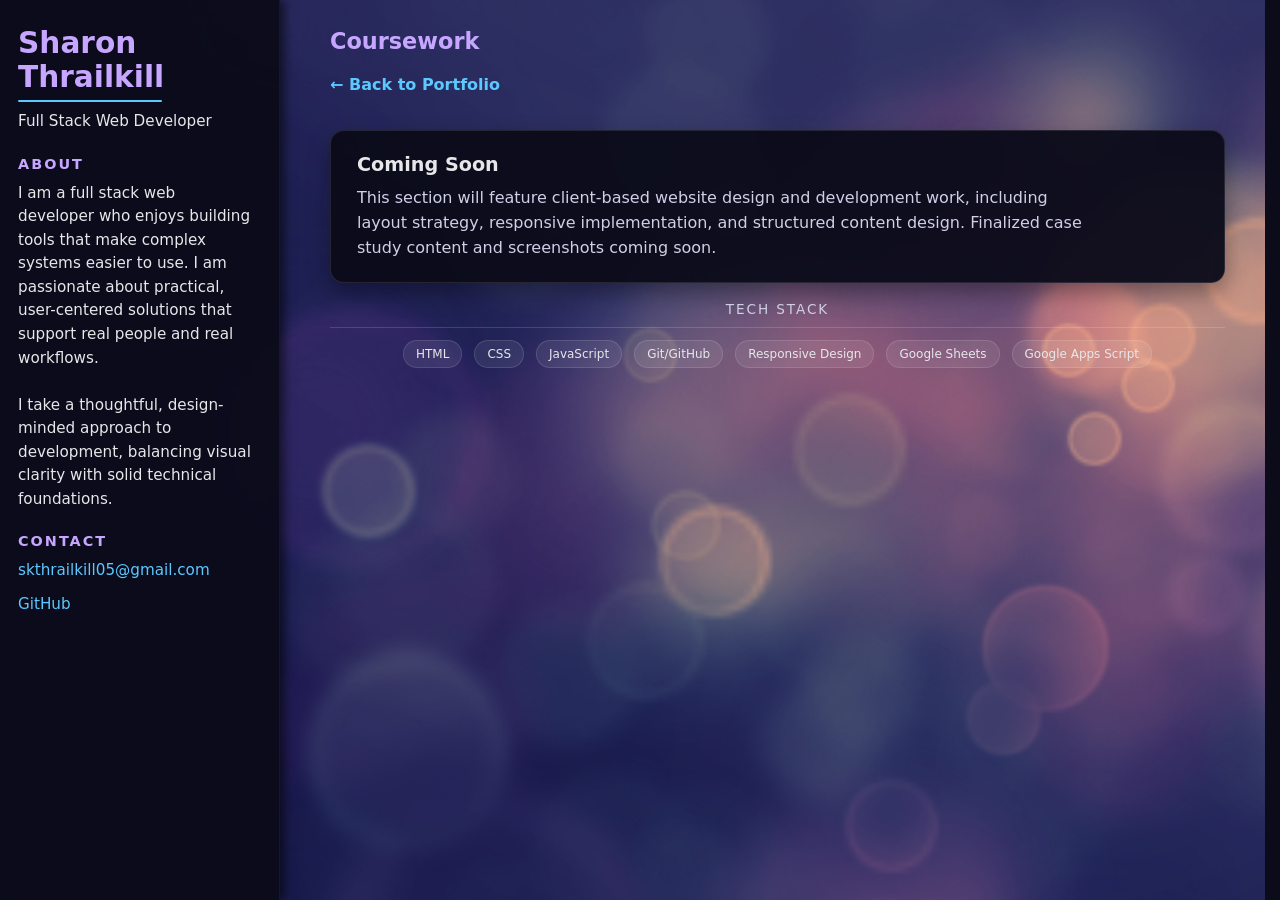
==== client-work.html @ 4d7e568d "extensive updates to css as well as client-work.html and coursework.html" ====
<!DOCTYPE html>
<html lang="en">
<head>
  <meta charset="UTF-8" />
  <meta name="viewport" content="width=device-width, initial-scale=1.0" />
  <title>Coursework | Sharon Thrailkill</title>
  <meta name="description" content="Coursework projects by Sharon Thrailkill" />
  <link rel="stylesheet" href="style.css" />
</head>

<body>
  <aside class="sidebar">
    <h1>Sharon Thrailkill</h1>
    <p class="role">Full Stack Web Developer</p>

    <section class="about">
      <h2>About</h2>
      <p>
        I am a full stack web developer who enjoys building tools that make complex systems easier to use. I am
        passionate about practical, user-centered solutions that support real people and real workflows.<br /><br />
        I take a thoughtful, design-minded approach to development, balancing visual clarity with solid technical
        foundations.
      </p>
    </section>

    <section class="contact">
      <h2>Contact</h2>
      <p><a href="mailto:skthrailkill05@gmail.com">skthrailkill05@gmail.com</a></p>
      <p><a href="https://github.com/sharonkthrailkill" target="_blank" rel="noopener">GitHub</a></p>
    </section>
  </aside>

  <main class="content">
    <section id="projects" class="project-detail">
      <h2>Coursework</h2>
      <a class="back-link" href="index.html">← Back to Portfolio</a>

      <article class="detail-card">
        <h3>Coming Soon</h3>

        <p>
            This section will feature client-based website design and development work, including layout strategy, responsive implementation, and structured content design. Finalized case study content and screenshots coming soon.
        </p>
      </article>

      <div class="tech-stack">
        <div class="tech-label">Tech Stack</div>
        <div class="tech-pills">
          <span>HTML</span>
          <span>CSS</span>
          <span>JavaScript</span>
          <span>Git/GitHub</span>
          <span>Responsive Design</span>
          <span>Google Sheets</span>
          <span>Google Apps Script</span>
        </div>
      </div>
    </section>
  </main>
</body>
</html>
---- style.css ----
:root{
  --bg: #0b0b1a;
  --text: #e7e7ea;
  --muted: #cfcfe6;
  --accent: #5bc8ff;
  --accent2: #c7a6ff;
  --card: rgba(11, 11, 26, 0.95);
  --border: rgba(255,255,255,0.10);
  --border2: rgba(255,255,255,0.06);
  --shadow: 4px 0 10px rgba(0,0,0,0.6);
}

*{ box-sizing: border-box; }

html{ scrollbar-gutter: stable; }

body{
  margin: 0;
  padding: 0;
  font-family: system-ui, -apple-system, "Segoe UI", Roboto, sans-serif;
  color: var(--text);
  background-color: var(--bg);
  background-image: url("images/glow-background.png");
  background-repeat: no-repeat;
  background-attachment: fixed;
  background-position: center;
  background-size: cover;
}

a{
  color: var(--accent);
  text-decoration: none;
}

.sidebar{
  background-color: var(--card);
  width: 280px;
  padding: 26px 18px;
  box-shadow: var(--shadow);
  border-right: 1px solid rgba(255,255,255,0.05);
  position: fixed;
  top: 0;
  left: 0;
  bottom: 0;
  overflow-y: auto;
  scrollbar-width: thin;
  scrollbar-color: rgba(91,200,255,0.35) rgba(255,255,255,0.06);
  scrollbar-gutter: stable;
  z-index: 5;
}

.sidebar::-webkit-scrollbar{ width: 10px; }
.sidebar::-webkit-scrollbar-track{ background: rgba(255,255,255,0.04); border-radius: 999px; }
.sidebar::-webkit-scrollbar-thumb{ background: rgba(91,200,255,0.30); border-radius: 999px; border: 2px solid rgba(11,11,26,0.85); }
.sidebar::-webkit-scrollbar-thumb:hover{ background: rgba(91,200,255,0.45); }

.sidebar h1{
  font-size: 1.85rem;
  margin: 0 0 8px;
  color: var(--accent2);
  position: relative;
  display: inline-block;
  padding-bottom: 8px;
}

.sidebar h1::after{
  content: "";
  position: absolute;
  bottom: 0;
  left: 0;
  width: 62%;
  height: 2px;
  background: var(--accent);
  border-radius: 2px;
}

.sidebar .role{
  color: var(--text);
  margin: 0 0 22px;
}

.sidebar section{ margin: 0 0 22px; }
.sidebar section:last-child{ margin-bottom: 0; }

.sidebar h2{
  font-size: 0.9rem;
  text-transform: uppercase;
  color: var(--accent2);
  letter-spacing: 0.14em;
  margin: 0 0 10px;
}

.sidebar p{
  margin: 0 0 10px;
  color: var(--text);
  line-height: 1.55;
  font-size: 0.95rem;
}

.sidebar p:last-child{ margin-bottom: 0; }

.content{
  margin-left: 290px;
  padding: 28px 40px 28px;
}

#projects h2{
  margin: 0 0 15px;
  font-size: 1.4rem;
  color: var(--accent2);
}

.projects-grid{
  display: grid;
  grid-template-columns: repeat(3, 1fr);
  gap: 16px;
}

@media (max-width: 1000px){
  .projects-grid{ grid-template-columns: repeat(2, 1fr); }
}

@media (max-width: 640px){
  .projects-grid{ grid-template-columns: 1fr; }
}

.project-box{
  background: var(--card);
  border: 1px solid var(--border);
  border-radius: 12px;
  min-height: 205px;
  transition: transform 0.2s ease, border-color 0.2s ease;
  text-decoration: none;
}

.project-box:hover{
  border-color: var(--accent);
  transform: translateY(-3px);
}

.project-box:hover .cta{
  text-decoration: underline;
  text-underline-offset: 4px;
}

.project-box .box-inner{
  height: 100%;
  padding: 12px;
  display: flex;
  flex-direction: column;
  gap: 8px;
  padding-bottom: 14px;
}

.project-box h3{
  margin: 0;
  font-size: 1.05rem;
  color: var(--text);
}

.project-box p{
  margin: 0;
  color: var(--muted);
  line-height: 1.45;
  font-size: 0.92rem;
}

.project-box ul{
  margin: 0;
  padding-left: 18px;
  color: var(--muted);
  line-height: 1.45;
  font-size: 0.9rem;
}

.project-box .cta{
  margin-top: 8px;
  color: var(--accent);
  font-weight: 700;
  padding-top: 8px;
  border-top: 1px solid var(--border2);
}

.tech-stack{
  margin: 18px 0 0;
  max-width: 980px;
}

.tech-label{
  font-size: 0.85rem;
  letter-spacing: 0.14em;
  text-transform: uppercase;
  color: var(--muted);
  margin: 0 0 10px;
  text-align: center;
}

.tech-pills{
  display: flex;
  flex-wrap: wrap;
  justify-content: center;
  gap: 12px;
  padding-top: 12px;
  border-top: 1px solid rgba(255,255,255,0.15);
  margin: 0 auto;
}

.tech-pills span{
  font-size: 0.75rem;
  padding: 6px 12px;
  border-radius: 999px;
  background: rgba(255,255,255,0.08);
  border: 1px solid rgba(255,255,255,0.12);
  color: var(--text);
}

.back-link{
  display: inline-flex;
  align-items: center;
  gap: 10px;
  margin: 6px 0 18px;
  color: var(--accent);
  font-weight: 700;
  text-decoration: none;
}

.section-split{
  margin: 16px 0;
  border-top: 1px solid rgba(255,255,255,0.08);
}

.project-detail{
  max-width: 980px;
  margin: 0;
}

.project-detail h2{
  margin: 0 0 10px;
}

.detail-card{
  background: var(--card);
  border: 1px solid var(--border);
  border-radius: 14px;
  padding: 22px 26px;
  box-shadow: 0 10px 22px rgba(0,0,0,0.35);
  max-width: 980px;
  margin: 18px 0 18px;
  min-height: 0;
  height: auto;
}

.detail-card h3{
  margin: 0 0 10px;
  font-size: 1.2rem;
  color: var(--text);
}

.detail-card p{
  margin: 0;
  color: var(--muted);
  line-height: 1.55;
  max-width: 72ch;
}

.project-summary-grid{
  display: grid;
  grid-template-columns: 1.15fr 0.85fr;
  gap: 28px;
  max-width: 1050px;
  margin: 0 auto 28px;
  align-items: start;
}

.detail-card.full{
  max-width: 1050px;
  margin: 0 auto;
}

.feature-list{
  margin: 0;
  padding-left: 18px;
  color: var(--muted);
  line-height: 1.5;
}

.meta{
  margin: 0;
  color: var(--muted);
  font-size: 0.92rem;
  line-height: 1.5;
}

.muted{ color: var(--muted); }

.cta-btn{ display: inline-block; }

.screenshots-card{
  overflow: hidden;
}

.screenshots-card .screenshot-grid{
  display: flex;
  gap: 16px;
  overflow-x: auto;
  padding: 12px 6px 14px;
  margin-top: 12px;
  scroll-snap-type: x mandatory;
  scroll-padding-left: 6px;
  -webkit-overflow-scrolling: touch;
  overscroll-behavior-x: contain;
scrollbar-width: thin;
scrollbar-color: rgba(255,255,255,0.25) transparent;
}

.screenshot-grid::-webkit-scrollbar{
  height: 6px;
}

.screenshot-grid::-webkit-scrollbar-track{
  background: transparent;
}

.screenshot-grid::-webkit-scrollbar-thumb{
  background: rgba(255,255,255,0.25);
  border-radius: 999px;
}

.screenshots-card .screenshot-grid::-webkit-scrollbar{
  height: 0;
}

.screenshots-card .screenshot-grid figure{
  margin: 0;
  flex: 0 0 240px;
  background: rgba(11, 11, 26, 0.92);
  border-radius: 16px;
  overflow: hidden;
  border: 1px solid rgba(255,255,255,0.10);
  scroll-snap-align: start;
  box-shadow: 0 10px 22px rgba(0,0,0,0.35);
  display: flex;
  flex-direction: column;
}

.screenshots-card img{
  width: 100%;
  aspect-ratio: 4 / 3;
  object-fit: contain;
  display: block;
  background: rgba(0,0,0,0.18);
}


.screenshots-card .screenshot-grid a{
  display: block;
  line-height: 0;
}
.screenshots-card figcaption{
  padding: 14px 14px 16px;
  font-size: 0.95rem;
  color: var(--muted);
  border-top: 1px solid rgba(255,255,255,0.06);
  text-align: center;
}

.screenshots-card{
  position: relative;
}

.screenshots-card::before,
.screenshots-card::after{
  content: "";
  position: absolute;
  top: 64px;
  bottom: 18px;
  width: 48px;
  pointer-events: none;
  z-index: 2;
}

.screenshots-card::before{
  left: 0;
  background: linear-gradient(90deg, rgba(11,11,26,0.95), rgba(11,11,26,0));
}

.screenshots-card::after{
  right: 0;
  background: linear-gradient(270deg, rgba(11,11,26,0.95), rgba(11,11,26,0));
}

@media (max-width: 700px){
  .screenshots-card .screenshot-grid{
    padding: 10px 2px 12px;
    gap: 12px;
  }

  .screenshots-card .screenshot-grid figure{
    flex-basis: 280px;
  }

  .screenshots-card img{
    height: 180px;
  }

  .screenshots-card::before,
  .screenshots-card::after{
    width: 34px;
  }
}


.screenshots-card figcaption{
  padding: 10px 12px;
  font-size: 0.85rem;
  font-style: italic;
  color: var(--muted);
  border-top: 1px solid rgba(255,255,255,0.06);
}

@media (max-width: 900px){
  .project-summary-grid{
    grid-template-columns: 1fr;
    gap: 18px;
    margin-bottom: 18px;
  }
}

@media (max-width: 700px){
  body{ background-attachment: scroll; }

  .sidebar{
    position: relative;
    width: 100%;
    height: auto;
    box-shadow: none;
    border-right: none;
    padding: 18px 16px;
    overflow: visible;
  }

  .sidebar h1{
    font-size: 1.55rem;
  }

  .sidebar .role{
    margin: 4px 0 14px;
  }

  .sidebar section{
    margin-bottom: 16px;
  }

  .sidebar h2{
    font-size: 0.82rem;
    letter-spacing: 0.12em;
  }

  .sidebar p{
    font-size: 0.92rem;
    line-height: 1.5;
  }

  .content{
    margin-left: 0;
    padding: 16px 16px 22px;
  }

  .detail-card{
    padding: 18px 18px;
    margin: 14px 0 16px;
  }

  .tech-stack{
    margin-top: 14px;
  }

  .screenshots-card .screenshot-grid figure{
    flex-basis: 240px;
  }

  .screenshots-card img{
    height: 160px;
  }
}
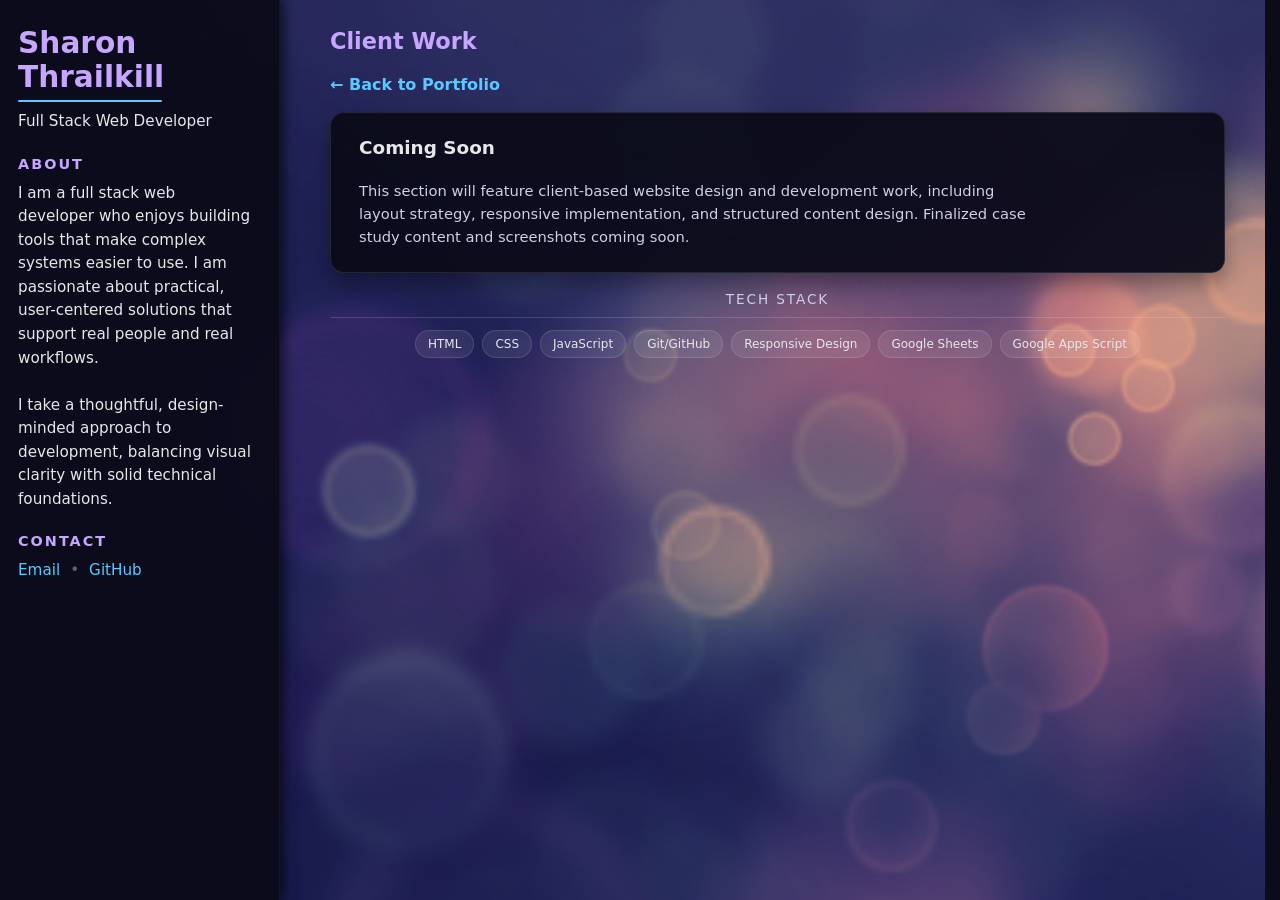
==== commit 3487c83b: "adding to all pages and making updates to layout/style" ====
--- a/client-work.html
+++ b/client-work.html
@@ -3,45 +3,58 @@
 <head>
   <meta charset="UTF-8" />
   <meta name="viewport" content="width=device-width, initial-scale=1.0" />
-  <title>Coursework | Sharon Thrailkill</title>
-  <meta name="description" content="Coursework projects by Sharon Thrailkill" />
+  <title>Client Work | Sharon Thrailkill</title>
+  <meta name="description" content="Portfolio of Sharon Thrailkill" />
   <link rel="stylesheet" href="style.css" />
 </head>
 
 <body>
-  <aside class="sidebar">
+ <aside class="sidebar">
     <h1>Sharon Thrailkill</h1>
     <p class="role">Full Stack Web Developer</p>
 
     <section class="about">
-      <h2>About</h2>
-      <p>
-        I am a full stack web developer who enjoys building tools that make complex systems easier to use. I am
-        passionate about practical, user-centered solutions that support real people and real workflows.<br /><br />
-        I take a thoughtful, design-minded approach to development, balancing visual clarity with solid technical
-        foundations.
-      </p>
-    </section>
+  <h2>About</h2>
 
-    <section class="contact">
-      <h2>Contact</h2>
-      <p><a href="mailto:skthrailkill05@gmail.com">skthrailkill05@gmail.com</a></p>
-      <p><a href="https://github.com/sharonkthrailkill" target="_blank" rel="noopener">GitHub</a></p>
-    </section>
+  <p class="about-short">
+    Full stack web developer building practical, user-centered tools that simplify complex systems and support real-world workflows.
+  </p>
+
+  <p class="about-long">
+    I am a full stack web developer who enjoys building tools that make complex systems easier to use. I am
+    passionate about practical, user-centered solutions that support real people and real workflows.<br /><br />
+    I take a thoughtful, design-minded approach to development, balancing visual clarity with solid technical
+    foundations.
+  </p>
+</section>
+
+<section class="contact">
+  <h2>Contact</h2>
+  <p class="contact-links">
+    <a href="mailto:skthrailkill05@gmail.com">Email</a>
+    <span class="divider">•</span>
+    <a href="https://github.com/sharonkthrailkill" target="_blank" rel="noopener">GitHub</a>
+  </p>
+</section>
+
+
   </aside>
 
   <main class="content">
     <section id="projects" class="project-detail">
-      <h2>Coursework</h2>
+      <h2>Client Work</h2>
       <a class="back-link" href="index.html">← Back to Portfolio</a>
 
-      <article class="detail-card">
-        <h3>Coming Soon</h3>
+        <article class="project-box detail-card full">
+        <div class="box-inner">
+            <h3>Coming Soon</h3>
 
-        <p>
-            This section will feature client-based website design and development work, including layout strategy, responsive implementation, and structured content design. Finalized case study content and screenshots coming soon.
-        </p>
-      </article>
+            <p>
+            This section will feature client-based website design and development work, including layout strategy,
+            responsive implementation, and structured content design. Finalized case study content and screenshots coming soon.
+            </p>
+        </div>
+        </article>
 
       <div class="tech-stack">
         <div class="tech-label">Tech Stack</div>
--- a/style.css
+++ b/style.css
@@ -1,485 +1,448 @@
 :root{
-  --bg: #0b0b1a;
-  --text: #e7e7ea;
-  --muted: #cfcfe6;
-  --accent: #5bc8ff;
-  --accent2: #c7a6ff;
-  --card: rgba(11, 11, 26, 0.95);
-  --border: rgba(255,255,255,0.10);
-  --border2: rgba(255,255,255,0.06);
-  --shadow: 4px 0 10px rgba(0,0,0,0.6);
-}
-
-*{ box-sizing: border-box; }
-
-html{ scrollbar-gutter: stable; }
+  --bg:#0b0b1a;
+  --text:#e7e7ea;
+  --muted:#cfcfe6;
+  --accent:#5bc8ff;
+  --accent2:#c7a6ff;
+  --card:rgba(11,11,26,.95);
+  --border:rgba(255,255,255,.10);
+  --border2:rgba(255,255,255,.06);
+  --shadow:4px 0 10px rgba(0,0,0,.6);
+}
+
+*{ box-sizing:border-box; }
+html{ scrollbar-gutter:stable; }
 
 body{
-  margin: 0;
-  padding: 0;
-  font-family: system-ui, -apple-system, "Segoe UI", Roboto, sans-serif;
-  color: var(--text);
-  background-color: var(--bg);
-  background-image: url("images/glow-background.png");
-  background-repeat: no-repeat;
-  background-attachment: fixed;
-  background-position: center;
-  background-size: cover;
-}
-
-a{
-  color: var(--accent);
-  text-decoration: none;
-}
-
+  margin:0;
+  padding:0;
+  font-family:system-ui,-apple-system,"Segoe UI",Roboto,sans-serif;
+  color:var(--text);
+  background-color:var(--bg);
+  background-image:url("images/glow-background.png");
+  background-repeat:no-repeat;
+  background-attachment:fixed;
+  background-position:center;
+  background-size:cover;
+}
+
+a{ color:var(--accent); text-decoration:none; }
+
+/* =========================
+   Sidebar (desktop)
+========================= */
 .sidebar{
-  background-color: var(--card);
-  width: 280px;
-  padding: 26px 18px;
-  box-shadow: var(--shadow);
-  border-right: 1px solid rgba(255,255,255,0.05);
-  position: fixed;
-  top: 0;
-  left: 0;
-  bottom: 0;
-  overflow-y: auto;
-  scrollbar-width: thin;
-  scrollbar-color: rgba(91,200,255,0.35) rgba(255,255,255,0.06);
-  scrollbar-gutter: stable;
-  z-index: 5;
-}
-
-.sidebar::-webkit-scrollbar{ width: 10px; }
-.sidebar::-webkit-scrollbar-track{ background: rgba(255,255,255,0.04); border-radius: 999px; }
-.sidebar::-webkit-scrollbar-thumb{ background: rgba(91,200,255,0.30); border-radius: 999px; border: 2px solid rgba(11,11,26,0.85); }
-.sidebar::-webkit-scrollbar-thumb:hover{ background: rgba(91,200,255,0.45); }
+  background-color:var(--card);
+  width:280px;
+  padding:26px 18px;
+  box-shadow:var(--shadow);
+  border-right:1px solid rgba(255,255,255,.05);
+  position:fixed;
+  top:0; left:0; bottom:0;
+  overflow-y:auto;
+  scrollbar-width:thin;
+  scrollbar-color:rgba(91,200,255,.35) rgba(255,255,255,.06);
+  scrollbar-gutter:stable;
+  z-index:5;
+}
+
+.sidebar::-webkit-scrollbar{ width:10px; }
+.sidebar::-webkit-scrollbar-track{ background:rgba(255,255,255,.04); border-radius:999px; }
+.sidebar::-webkit-scrollbar-thumb{
+  background:rgba(91,200,255,.30);
+  border-radius:999px;
+  border:2px solid rgba(11,11,26,.85);
+}
+.sidebar::-webkit-scrollbar-thumb:hover{ background:rgba(91,200,255,.45); }
 
 .sidebar h1{
-  font-size: 1.85rem;
-  margin: 0 0 8px;
-  color: var(--accent2);
-  position: relative;
-  display: inline-block;
-  padding-bottom: 8px;
+  font-size:1.85rem;
+  margin:0 0 8px;
+  color:var(--accent2);
+  position:relative;
+  display:inline-block;
+  padding-bottom:8px;
 }
 
 .sidebar h1::after{
-  content: "";
-  position: absolute;
-  bottom: 0;
-  left: 0;
-  width: 62%;
-  height: 2px;
-  background: var(--accent);
-  border-radius: 2px;
-}
-
-.sidebar .role{
-  color: var(--text);
-  margin: 0 0 22px;
-}
-
-.sidebar section{ margin: 0 0 22px; }
-.sidebar section:last-child{ margin-bottom: 0; }
+  content:"";
+  position:absolute;
+  bottom:0; left:0;
+  width:62%;
+  height:2px;
+  background:var(--accent);
+  border-radius:2px;
+}
+
+.sidebar .role{ color:var(--text); margin:0 0 22px; }
+.sidebar section{ margin:0 0 22px; }
+.sidebar section:last-child{ margin-bottom:0; }
 
 .sidebar h2{
-  font-size: 0.9rem;
-  text-transform: uppercase;
-  color: var(--accent2);
-  letter-spacing: 0.14em;
-  margin: 0 0 10px;
+  font-size:.9rem;
+  text-transform:uppercase;
+  color:var(--accent2);
+  letter-spacing:.14em;
+  margin:0 0 10px;
 }
 
 .sidebar p{
-  margin: 0 0 10px;
-  color: var(--text);
-  line-height: 1.55;
-  font-size: 0.95rem;
-}
-
-.sidebar p:last-child{ margin-bottom: 0; }
-
+  margin:0 0 10px;
+  color:var(--text);
+  line-height:1.55;
+  font-size:.95rem;
+}
+.sidebar p:last-child{ margin-bottom:0; }
+
+/* Optional: contact links inline (requires HTML wrap, see note below) */
+.contact-links{
+  display:flex;
+  gap:10px;
+  align-items:center;
+  flex-wrap:wrap;
+}
+.contact-links .divider{ opacity:.4; }
+
+/* =========================
+   Main content wrapper
+========================= */
 .content{
-  margin-left: 290px;
-  padding: 28px 40px 28px;
+  margin-left:290px;
+  padding:28px 40px 28px;
+}
+
+/* =========================
+   Project grid cards (Homepage)
+   KEEP THESE SMALL + CONSISTENT
+========================= */
+.projects-grid{
+  display:grid;
+  grid-template-columns:repeat(3,1fr);
+  gap:16px;
+}
+@media (max-width:1000px){
+  .projects-grid{ grid-template-columns:repeat(2,1fr); }
+}
+@media (max-width:640px){
+  .projects-grid{ grid-template-columns:1fr; }
+}
+
+.project-box{
+  background:var(--card);
+  border:1px solid var(--border);
+  border-radius:12px;
+  min-height:205px;
+  transition:transform .2s ease,border-color .2s ease;
+  text-decoration:none;
+}
+
+.project-box:hover{
+  border-color:var(--accent);
+  transform:translateY(-3px);
+}
+
+.project-box:hover .cta{
+  text-decoration:underline;
+  text-underline-offset:4px;
+}
+
+
+.project-box .box-inner{
+  height:100%;
+  padding:12px;
+  display:flex;
+  flex-direction:column;
+  gap:8px;
+  padding-bottom:14px;
+}
+
+.project-box h3{
+  margin:0;
+  font-size:1.05rem;
+  color:var(--text);
+}
+
+.project-box p{
+  margin:0;
+  color:var(--muted);
+  line-height:1.45;
+  font-size:.92rem;
+}
+
+.project-box ul{
+  margin:0;
+  padding-left:18px;
+  color:var(--muted);
+  line-height:1.45;
+  font-size:.9rem;
+}
+
+.project-box .cta{
+  margin-top:8px;
+  color:var(--accent);
+  font-weight:700;
+  padding-top:8px;
+  border-top:1px solid var(--border2);
+}
+
+/* =========================
+   Derby Projects (detail page) — scoped so it won't touch the homepage
+========================= */
+.project-detail{
+  max-width:980px;
+  margin:0;
 }
 
 #projects h2{
-  margin: 0 0 15px;
-  font-size: 1.4rem;
-  color: var(--accent2);
-}
-
-.projects-grid{
-  display: grid;
-  grid-template-columns: repeat(3, 1fr);
-  gap: 16px;
-}
-
-@media (max-width: 1000px){
-  .projects-grid{ grid-template-columns: repeat(2, 1fr); }
-}
-
-@media (max-width: 640px){
-  .projects-grid{ grid-template-columns: 1fr; }
-}
-
-.project-box{
-  background: var(--card);
-  border: 1px solid var(--border);
-  border-radius: 12px;
-  min-height: 205px;
-  transition: transform 0.2s ease, border-color 0.2s ease;
-  text-decoration: none;
-}
-
-.project-box:hover{
-  border-color: var(--accent);
-  transform: translateY(-3px);
-}
-
-.project-box:hover .cta{
-  text-decoration: underline;
-  text-underline-offset: 4px;
-}
-
-.project-box .box-inner{
-  height: 100%;
-  padding: 12px;
-  display: flex;
-  flex-direction: column;
-  gap: 8px;
-  padding-bottom: 14px;
-}
-
-.project-box h3{
-  margin: 0;
-  font-size: 1.05rem;
-  color: var(--text);
-}
-
-.project-box p{
-  margin: 0;
-  color: var(--muted);
-  line-height: 1.45;
-  font-size: 0.92rem;
-}
-
-.project-box ul{
-  margin: 0;
-  padding-left: 18px;
-  color: var(--muted);
-  line-height: 1.45;
-  font-size: 0.9rem;
-}
-
-.project-box .cta{
-  margin-top: 8px;
-  color: var(--accent);
-  font-weight: 700;
-  padding-top: 8px;
-  border-top: 1px solid var(--border2);
-}
-
-.tech-stack{
-  margin: 18px 0 0;
-  max-width: 980px;
-}
-
-.tech-label{
-  font-size: 0.85rem;
-  letter-spacing: 0.14em;
-  text-transform: uppercase;
-  color: var(--muted);
-  margin: 0 0 10px;
-  text-align: center;
-}
-
-.tech-pills{
-  display: flex;
-  flex-wrap: wrap;
-  justify-content: center;
-  gap: 12px;
-  padding-top: 12px;
-  border-top: 1px solid rgba(255,255,255,0.15);
-  margin: 0 auto;
-}
-
-.tech-pills span{
-  font-size: 0.75rem;
-  padding: 6px 12px;
-  border-radius: 999px;
-  background: rgba(255,255,255,0.08);
-  border: 1px solid rgba(255,255,255,0.12);
-  color: var(--text);
+  margin:0 0 15px;
+  font-size:1.4rem;
+  color:var(--accent2);
 }
 
 .back-link{
-  display: inline-flex;
-  align-items: center;
-  gap: 10px;
-  margin: 6px 0 18px;
-  color: var(--accent);
-  font-weight: 700;
-  text-decoration: none;
-}
-
-.section-split{
-  margin: 16px 0;
-  border-top: 1px solid rgba(255,255,255,0.08);
-}
-
-.project-detail{
-  max-width: 980px;
-  margin: 0;
-}
-
-.project-detail h2{
-  margin: 0 0 10px;
-}
-
-.detail-card{
-  background: var(--card);
-  border: 1px solid var(--border);
-  border-radius: 14px;
-  padding: 22px 26px;
-  box-shadow: 0 10px 22px rgba(0,0,0,0.35);
-  max-width: 980px;
-  margin: 18px 0 18px;
-  min-height: 0;
-  height: auto;
-}
-
-.detail-card h3{
-  margin: 0 0 10px;
-  font-size: 1.2rem;
-  color: var(--text);
-}
-
-.detail-card p{
-  margin: 0;
-  color: var(--muted);
-  line-height: 1.55;
-  max-width: 72ch;
+  display:inline-flex;
+  align-items:center;
+  gap:10px;
+  margin:6px 0 18px;
+  color:var(--accent);
+  font-weight:700;
+}
+
+.project-title{
+  margin:18px 0 12px;
+  font-size:1.25rem;
+  color:var(--text);
 }
 
 .project-summary-grid{
-  display: grid;
-  grid-template-columns: 1.15fr 0.85fr;
-  gap: 28px;
-  max-width: 1050px;
-  margin: 0 auto 28px;
-  align-items: start;
-}
-
-.detail-card.full{
-  max-width: 1050px;
-  margin: 0 auto;
+  display:grid;
+  grid-template-columns:1fr;
+  gap:20px;
+  margin:0 0 14px;
+  align-items:start;
+}
+
+
+.project-detail .detail-card{
+  border-radius:14px;
+  box-shadow:0 10px 22px rgba(0,0,0,.35);
+  max-width:900px;
+  margin:0 0 18px;
+  min-height:0;
+  height:auto;
+}
+
+/* Override padding only for detail cards */
+.project-detail .detail-card .box-inner{
+  padding:24px 28px;
+  gap:10px;
+  padding-bottom:24px;
+}
+
+.project-detail .detail-card h3{
+  font-size:1.15rem;
+}
+
+.project-detail .detail-card p{
+  margin:12px 0 0;
+  max-width:72ch;
+  line-height:1.55;
+}
+
+.meta{
+  margin:6px 0 0;
+  color:var(--muted);
+  font-size:.92rem;
+  line-height:1.5;
 }
 
 .feature-list{
-  margin: 0;
-  padding-left: 18px;
-  color: var(--muted);
-  line-height: 1.5;
-}
-
-.meta{
-  margin: 0;
-  color: var(--muted);
-  font-size: 0.92rem;
-  line-height: 1.5;
-}
-
-.muted{ color: var(--muted); }
-
-.cta-btn{ display: inline-block; }
-
+  margin:10px 0 0;
+  padding-left:18px;
+  color:var(--muted);
+  line-height:1.45;
+}
+.feature-list li{ margin-bottom:6px; }
+
+.impact{
+  margin-top:18px;
+  padding-top:14px;
+  border-top:1px solid var(--border2);
+}
+.impact h4{
+  margin:0 0 8px;
+  font-size:1rem;
+  color:var(--text);
+}
+
+/* Keep CTA separator + hover for detail cards too */
+.project-detail .detail-card .cta{
+  margin-top:12px;
+  padding-top:12px;
+  border-top:1px solid var(--border2);
+  display:inline-flex;
+  align-items:center;
+  gap:8px;
+}
+.project-detail .detail-card .cta:hover{
+  text-decoration:underline;
+  text-underline-offset:4px;
+}
+
+/* =========================
+   Screenshots carousel
+========================= */
 .screenshots-card{
-  overflow: hidden;
+  overflow:hidden;
+  position:relative;
+  margin-top:6px;
+  padding-top:18px;
 }
 
 .screenshots-card .screenshot-grid{
-  display: flex;
-  gap: 16px;
-  overflow-x: auto;
-  padding: 12px 6px 14px;
-  margin-top: 12px;
-  scroll-snap-type: x mandatory;
-  scroll-padding-left: 6px;
-  -webkit-overflow-scrolling: touch;
-  overscroll-behavior-x: contain;
-scrollbar-width: thin;
-scrollbar-color: rgba(255,255,255,0.25) transparent;
-}
-
-.screenshot-grid::-webkit-scrollbar{
-  height: 6px;
-}
-
-.screenshot-grid::-webkit-scrollbar-track{
-  background: transparent;
-}
-
+  display:flex;
+  gap:16px;
+  overflow-x:auto;
+  padding:12px 6px 14px;
+  margin-top:12px;
+  scroll-snap-type:x mandatory;
+  scroll-padding-left:6px;
+  -webkit-overflow-scrolling:touch;
+  overscroll-behavior-x:contain;
+  scrollbar-width:thin;
+  scrollbar-color:rgba(255,255,255,.25) transparent;
+}
+
+.screenshot-grid::-webkit-scrollbar{ height:6px; }
+.screenshot-grid::-webkit-scrollbar-track{ background:transparent; }
 .screenshot-grid::-webkit-scrollbar-thumb{
-  background: rgba(255,255,255,0.25);
-  border-radius: 999px;
-}
-
-.screenshots-card .screenshot-grid::-webkit-scrollbar{
-  height: 0;
+  background:rgba(255,255,255,.25);
+  border-radius:999px;
 }
 
 .screenshots-card .screenshot-grid figure{
-  margin: 0;
-  flex: 0 0 240px;
-  background: rgba(11, 11, 26, 0.92);
-  border-radius: 16px;
-  overflow: hidden;
-  border: 1px solid rgba(255,255,255,0.10);
-  scroll-snap-align: start;
-  box-shadow: 0 10px 22px rgba(0,0,0,0.35);
-  display: flex;
-  flex-direction: column;
+  margin:0;
+  flex:0 0 270px;
+  background:rgba(11,11,26,.92);
+  border-radius:14px; /* squared up */
+  overflow:hidden;
+  border:1px solid rgba(255,255,255,.10);
+  scroll-snap-align:start;
+  box-shadow:0 10px 22px rgba(0,0,0,.35);
+  display:flex;
+  flex-direction:column;
+}
+
+.project-detail .screenshots-card{
+  padding:18px 20px;
 }
 
 .screenshots-card img{
-  width: 100%;
-  aspect-ratio: 4 / 3;
-  object-fit: contain;
-  display: block;
-  background: rgba(0,0,0,0.18);
-}
-
-
-.screenshots-card .screenshot-grid a{
-  display: block;
-  line-height: 0;
-}
+  width:100%;
+  aspect-ratio:4/3;
+  object-fit:contain;
+  display:block;
+  background:rgba(0,0,0,.18);
+}
+
 .screenshots-card figcaption{
-  padding: 14px 14px 16px;
-  font-size: 0.95rem;
-  color: var(--muted);
-  border-top: 1px solid rgba(255,255,255,0.06);
-  text-align: center;
-}
-
-.screenshots-card{
-  position: relative;
-}
-
+  padding:12px 12px 14px;
+  font-size:.85rem;
+  font-style:italic;
+  color:var(--muted);
+  border-top:1px solid rgba(255,255,255,.06);
+  text-align:center;
+}
+
+/* subtle edge fade */
 .screenshots-card::before,
 .screenshots-card::after{
-  content: "";
-  position: absolute;
-  top: 64px;
-  bottom: 18px;
-  width: 48px;
-  pointer-events: none;
-  z-index: 2;
-}
-
+  content:"";
+  position:absolute;
+  top:64px;
+  bottom:18px;
+  width:42px;
+  pointer-events:none;
+  z-index:2;
+}
 .screenshots-card::before{
-  left: 0;
-  background: linear-gradient(90deg, rgba(11,11,26,0.95), rgba(11,11,26,0));
-}
-
+  left:0;
+  background:linear-gradient(90deg,rgba(11,11,26,.92),rgba(11,11,26,0));
+}
 .screenshots-card::after{
-  right: 0;
-  background: linear-gradient(270deg, rgba(11,11,26,0.95), rgba(11,11,26,0));
-}
-
-@media (max-width: 700px){
-  .screenshots-card .screenshot-grid{
-    padding: 10px 2px 12px;
-    gap: 12px;
+  right:0;
+  background:linear-gradient(270deg,rgba(11,11,26,.92),rgba(11,11,26,0));
+}
+
+/* =========================
+   Tech stack
+========================= */
+.tech-stack{ margin:18px 0 0; max-width:900px; }
+
+.tech-label{
+  font-size:.85rem;
+  letter-spacing:.14em;
+  text-transform:uppercase;
+  color:var(--muted);
+  margin:0 0 10px;
+  text-align:center;
+}
+
+.tech-pills{
+  display:flex;
+  flex-wrap:wrap;
+  justify-content:center;
+  gap:8px;
+  padding-top:12px;
+  border-top:1px solid rgba(255,255,255,.15);
+  margin:0 auto;
+}
+
+.tech-pills span{
+  font-size:.75rem;
+  padding:6px 12px;
+  border-radius:999px;
+  background:rgba(255,255,255,.08);
+  border:1px solid rgba(255,255,255,.12);
+  color:var(--text);
+}
+
+/* =========================
+   Responsive
+========================= */
+@media (max-width:900px){
+  .project-summary-grid{
+    grid-template-columns:1fr;
+    gap:14px;
   }
-
-  .screenshots-card .screenshot-grid figure{
-    flex-basis: 280px;
+}
+
+@media (max-width:700px){
+  body{ background-attachment:scroll; }
+
+  .sidebar{
+    position:relative;
+    width:100%;
+    left:auto;
+    top:auto;
+    bottom:auto;
+    height:auto;
+    overflow:visible;
+    box-shadow:var(--shadow);
+    border-right:1px solid rgba(255,255,255,.05);
+    padding:18px 16px;
   }
 
-  .screenshots-card img{
-    height: 180px;
+  .content{
+    margin-left:0;
+    padding:16px 16px 22px;
   }
 
-  .screenshots-card::before,
-  .screenshots-card::after{
-    width: 34px;
-  }
-}
-
-
-.screenshots-card figcaption{
-  padding: 10px 12px;
-  font-size: 0.85rem;
-  font-style: italic;
-  color: var(--muted);
-  border-top: 1px solid rgba(255,255,255,0.06);
-}
-
-@media (max-width: 900px){
-  .project-summary-grid{
-    grid-template-columns: 1fr;
-    gap: 18px;
-    margin-bottom: 18px;
-  }
-}
-
-@media (max-width: 700px){
-  body{ background-attachment: scroll; }
-
-  .sidebar{
-    position: relative;
-    width: 100%;
-    height: auto;
-    box-shadow: none;
-    border-right: none;
-    padding: 18px 16px;
-    overflow: visible;
-  }
-
-  .sidebar h1{
-    font-size: 1.55rem;
-  }
-
-  .sidebar .role{
-    margin: 4px 0 14px;
-  }
-
-  .sidebar section{
-    margin-bottom: 16px;
-  }
-
-  .sidebar h2{
-    font-size: 0.82rem;
-    letter-spacing: 0.12em;
-  }
-
-  .sidebar p{
-    font-size: 0.92rem;
-    line-height: 1.5;
-  }
-
-  .content{
-    margin-left: 0;
-    padding: 16px 16px 22px;
-  }
-
-  .detail-card{
-    padding: 18px 18px;
-    margin: 14px 0 16px;
-  }
-
-  .tech-stack{
-    margin-top: 14px;
-  }
-
-  .screenshots-card .screenshot-grid figure{
-    flex-basis: 240px;
-  }
-
-  .screenshots-card img{
-    height: 160px;
-  }
-}
+  .about .about-short{ display:block; }
+  .about .about-long{ display:none; }
+}
+
+@media (min-width:701px){
+  .about .about-short{ display:none; }
+  .about .about-long{ display:block; }
+}
